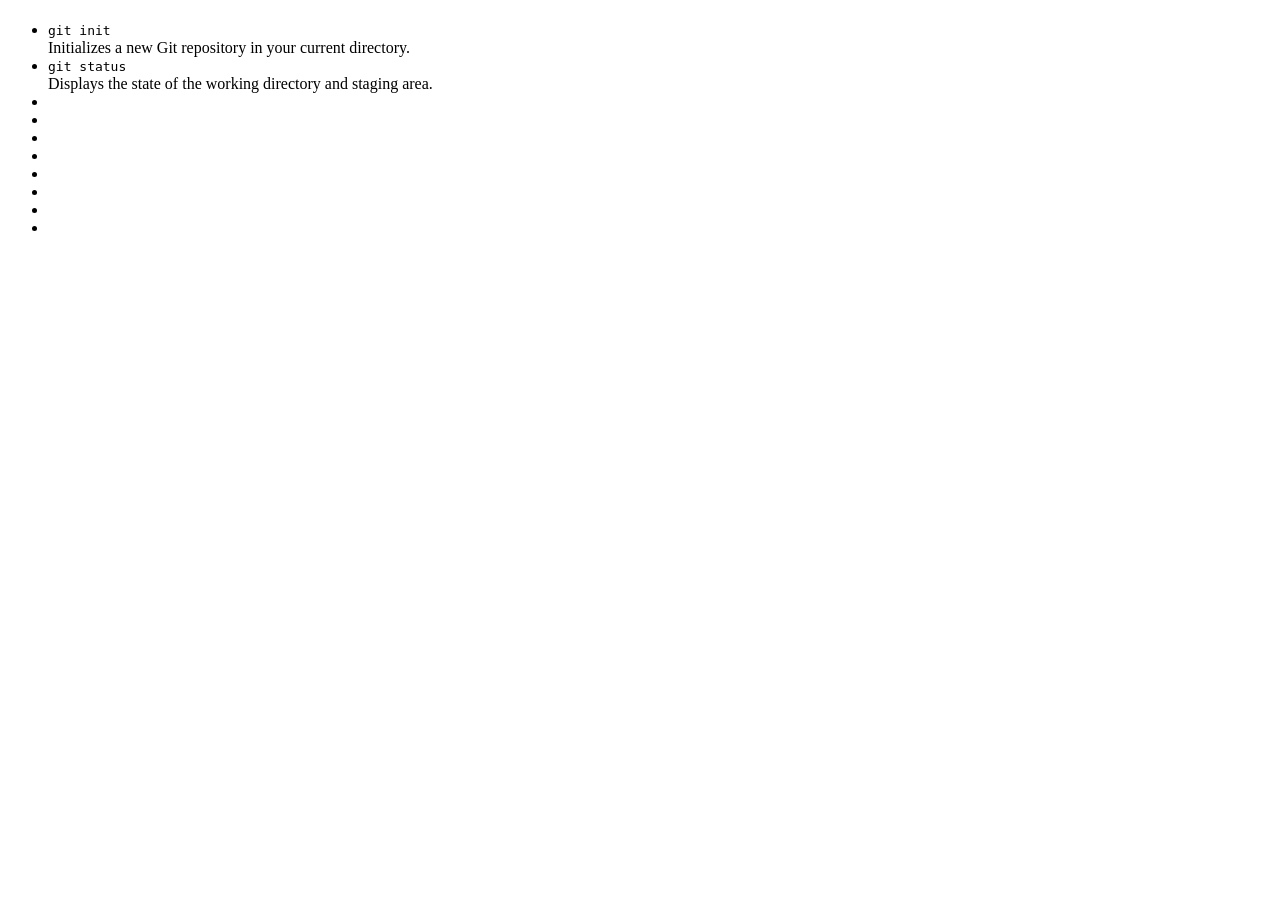
==== Starter Files/index.html @ 130e4812 "updated the two li tags in the ul" ====
<!doctype html>
<html lang="en">
  <head>
    <meta charset="UTF-8" />
    <meta name="viewport" content="width=device-width, initial-scale=1.0" />
    <title>Website 4 Git</title>

    <link rel="stylesheet" href="css/main.css" />
  </head>

  <body>
    <h1></h1>

    <ul>
       <li>
      <code>git init</code>
      <div>Initializes a new Git repository in your current directory.</div>
    </li>
    <li>
      <code>git status</code>
      <div>Displays the state of the working directory and staging area.</div>
    </li>
      <li></li>
      <li></li>
      <li></li>
      <li></li>
      <li></li>
      <li></li>
      <li></li>
      <li></li>
    </ul>
  </body>
</html>
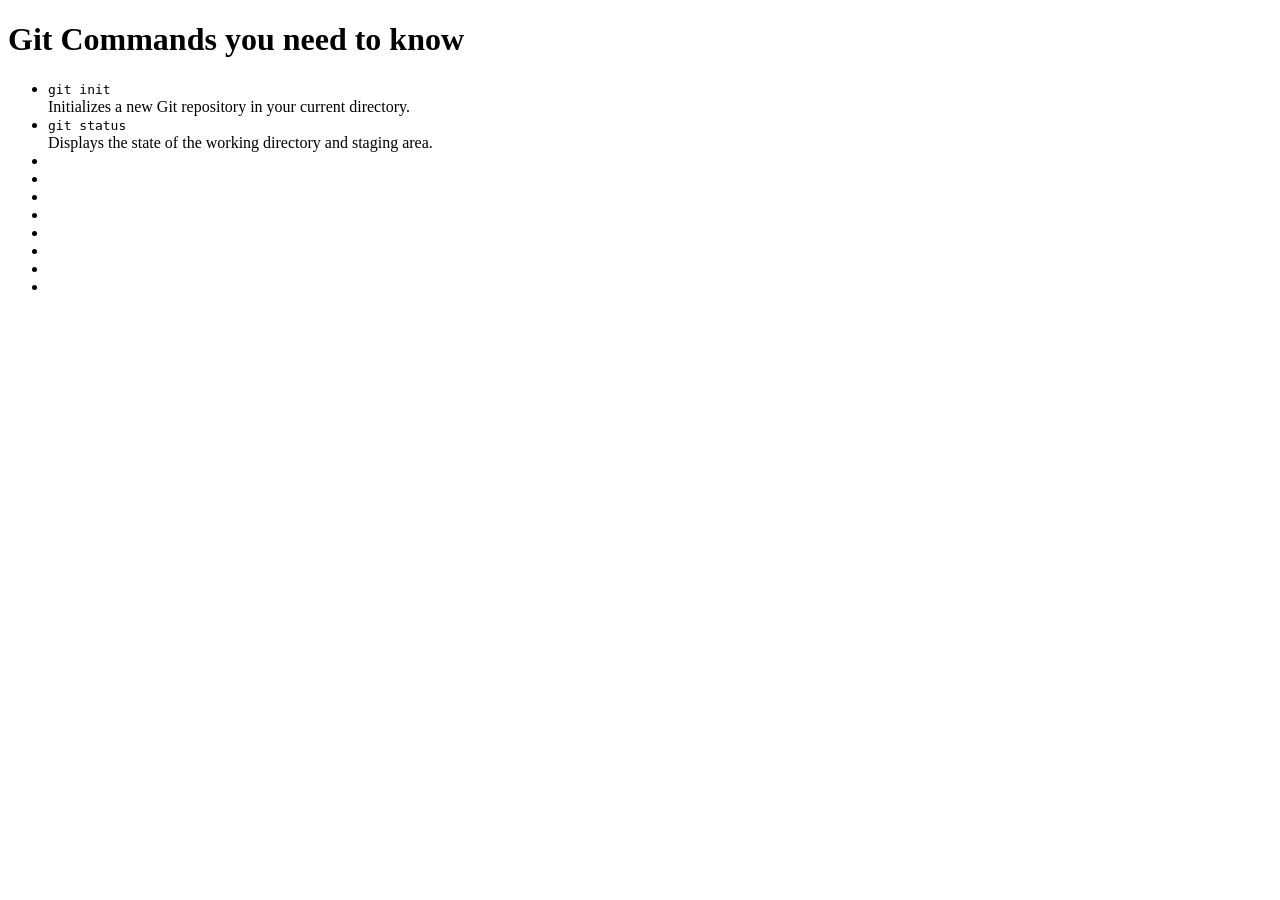
==== commit 94b85962: "Updated the h1 text" ====
--- a/Starter Files/index.html
+++ b/Starter Files/index.html
@@ -9,7 +9,7 @@
   </head>
 
   <body>
-    <h1></h1>
+    <h1>Git Commands you need to know</h1>
 
     <ul>
        <li>
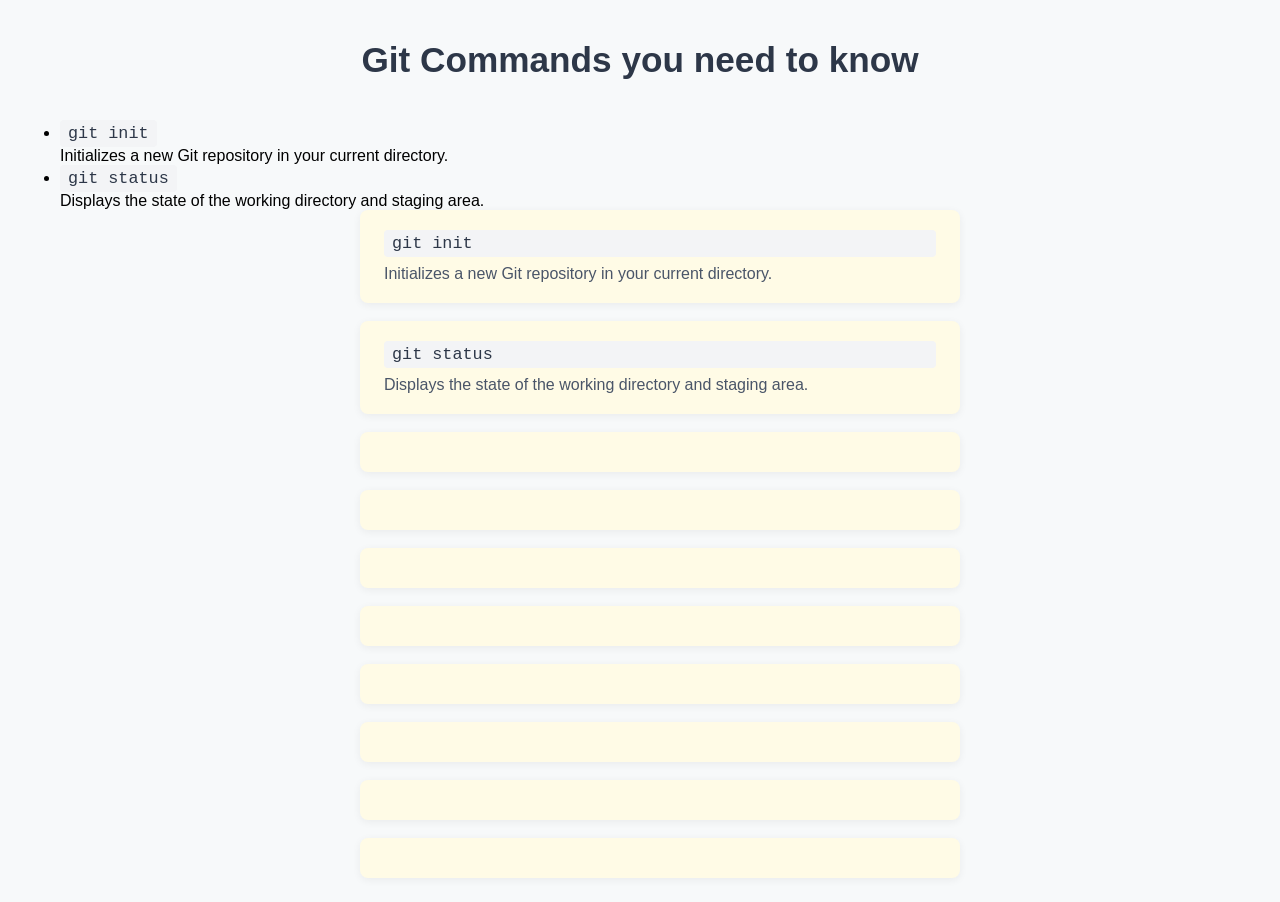
==== commit eb673e21: "Added css code and updated html to use new classes" ====
--- a/Starter Files/index.html
+++ b/Starter Files/index.html
@@ -20,6 +20,15 @@
       <code>git status</code>
       <div>Displays the state of the working directory and staging area.</div>
     </li>
+    <ul class="git-commands">
+    <li>
+      <code>git init</code>
+      <div class="desc">Initializes a new Git repository in your current directory.</div>
+    </li>
+    <li>
+      <code>git status</code>
+      <div class="desc">Displays the state of the working directory and staging area.</div>
+    </li>
       <li></li>
       <li></li>
       <li></li>
--- a/Starter Files/css/main.css
+++ b/Starter Files/css/main.css
@@ -0,0 +1,47 @@
+body {
+  font-family: 'Segoe UI', Arial, sans-serif;
+  background: #f7f9fa;
+  margin: 20px;
+}
+h1 {
+  text-align: center;
+  margin-bottom: 32px;
+  font-size: 2.2em;
+  color: #2d3748;
+  font-family: 'Segoe UI', Arial, sans-serif;
+  background: #f7f9fa;
+  margin: 40px;
+}
+ul.git-commands {
+  list-style: none;
+  padding: 0;
+  max-width: 600px;
+  margin: auto;
+}
+ul.git-commands li {
+  background: #fffbe6;
+  border-radius: 8px;
+  box-shadow: 0 2px 8px rgba(0,0,0,0.06);
+  margin-bottom: 18px;
+  padding: 20px 24px;
+  display: flex;
+  flex-direction: column;
+  gap: 8px;
+  transition: box-shadow 0.2s;
+}
+ul.git-commands li:hover {
+  box-shadow: 0 4px 16px rgba(0,0,0,0.10);
+}
+code {
+  background: #f3f4f6;
+  color: #2d3748;
+  padding: 4px 8px;
+  border-radius: 4px;
+  font-size: 1.05em;
+  font-family: 'Fira Mono', 'Consolas', monospace;
+  display: inline-block;
+}
+.desc {
+  color: #4a5568;
+  font-size: 1em;
+}
